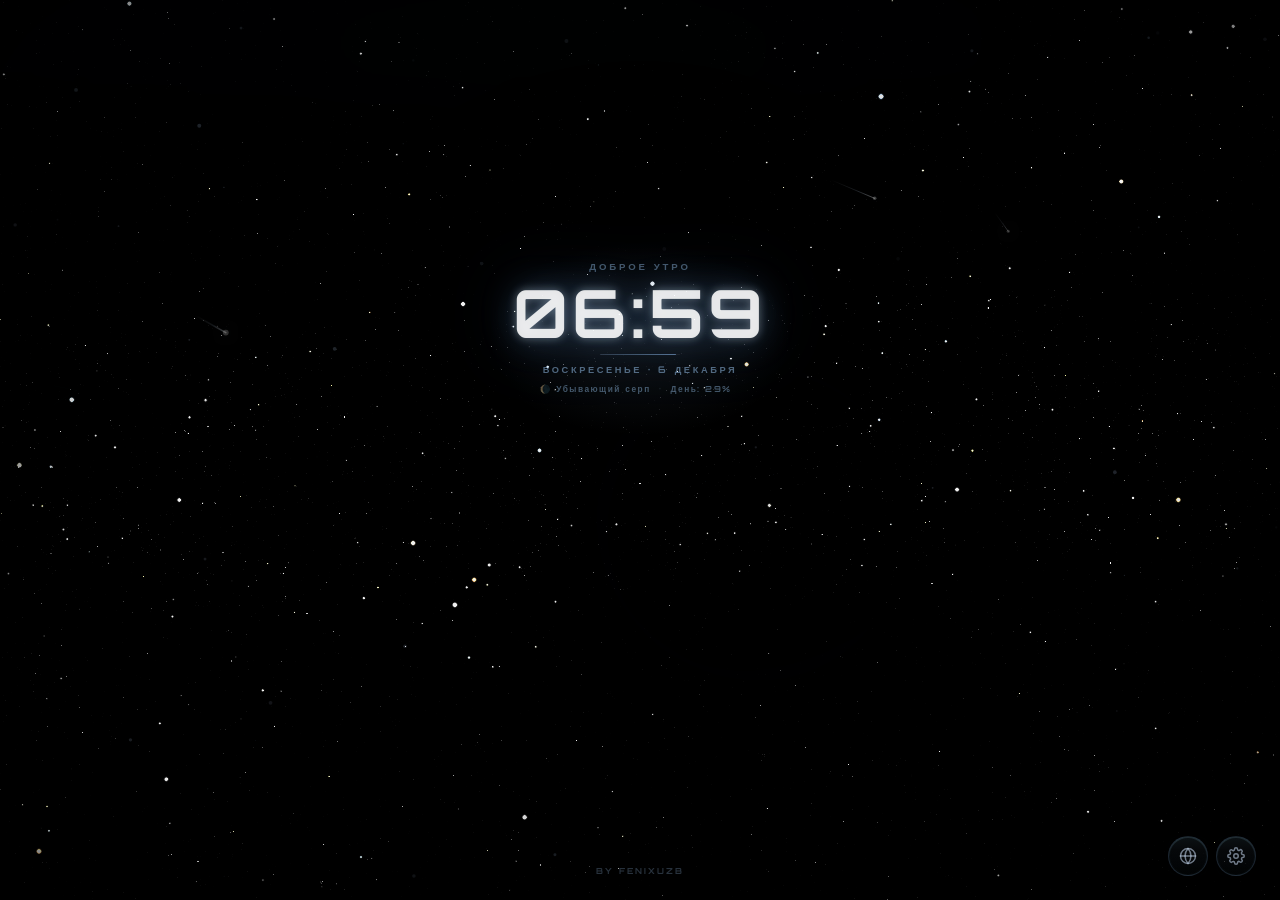
==== wallpaper-nextgen v2/index.html @ faf59cb5 "backup: current project state" ====
<!DOCTYPE html>
<html lang="ru" class="aihub-booting">
<head>
  <meta charset="UTF-8">
  <meta name="theme-color" content="#05070a">
  <meta name="color-scheme" content="dark">
  <meta name="viewport" content="width=device-width, initial-scale=1">
  <title>Starfield Wallpaper</title>

  <link rel="preconnect" href="https://fonts.googleapis.com">
  <link rel="preconnect" href="https://fonts.gstatic.com" crossorigin>
  <link href="https://fonts.googleapis.com/css2?family=Orbitron:wght@700;900&display=swap" rel="stylesheet">

  <script src="preload.js"></script>
  <link rel="stylesheet" href="style.css">
  <style>
    /* Wallpaper layout: no tiles/search below clock — shift it up to match extension position */
    .container {
      justify-content: flex-start;
      padding-top: clamp(110px, 32vh, 260px);
      transform: none;
    }

    .clock-wrap {
      translate: 0 var(--clock-offset-y);
      scale: var(--ui-scale);
      transform-origin: center center;
    }
  </style>
</head>
<body>
  <svg class="svg-filters" width="0" height="0" aria-hidden="true" focusable="false">
    <defs>
      <filter id="aihub-star-bloom" x="-8%" y="-8%" width="116%" height="116%" color-interpolation-filters="sRGB">
        <feColorMatrix in="SourceGraphic" type="matrix" values="
          1 0 0 0 0
          0 1 0 0 0
          0 0 1 0 0
          0.30 0.59 0.11 0 -0.58" result="brightMask"/>
        <feGaussianBlur id="aihub-star-bloom-blur" in="brightMask" stdDeviation="1.95" result="softBloom"/>
        <feColorMatrix id="aihub-star-bloom-lift" in="softBloom" type="matrix" values="
          1.16 0 0 0 0
          0 1.10 0 0 0
          0 0 1.30 0 0
          0 0 0 0.52 0" result="bloom"/>
        <feMerge>
          <feMergeNode in="SourceGraphic"/>
          <feMergeNode in="bloom"/>
        </feMerge>
      </filter>
    </defs>
  </svg>
  <canvas id="bg-canvas"></canvas>
  <canvas id="real-sky-canvas"></canvas>
  <canvas id="webgpu-stars-canvas"></canvas>
  <canvas id="bloom-canvas"></canvas>
  <div id="bg-dim"></div>
  <div id="aurora"></div>
  <div id="spotlight"></div>

  <main class="container">
    <div class="clock-wrap">
      <div class="greeting" id="greeting"></div>
      <div class="clock-time" id="clock-time">00:00</div>
      <div class="clock-sec-bar"><div class="clock-sec-fill" id="clock-sec-fill"></div></div>
      <div class="clock-date" id="clock-date"></div>
      <div class="clock-info" id="clock-info">
        <span id="moon-phase"></span>
        <span class="info-sep">·</span>
        <span id="day-progress"></span>
        <span class="info-sep" id="weather-sep">·</span>
        <span id="weather"></span>
      </div>
      <div class="workday-bar hidden" id="workday-bar">
        <div class="workday-fill" id="workday-fill"></div>
        <span class="workday-label" id="workday-label"></span>
      </div>
    </div>
  </main>

  <div class="byline">by FenixUzb</div>

  <div id="settings-panel" class="settings-panel hidden">
    <div class="settings-title">Настройки</div>
    <div class="hdr-debug" id="hdr-debug" aria-live="polite"></div>
    <label class="settings-toggle"><input type="checkbox" id="set-vignette" checked><span>Виньетка</span></label>
    <label class="settings-toggle"><input type="checkbox" id="set-shooting" checked><span>Звездопад</span></label>
    <div class="settings-range">
      <label class="settings-range-label" for="set-shooting-speed">
        <span>Скорость метеоров</span>
        <span id="set-shooting-speed-value">100%</span>
      </label>
      <input type="range" id="set-shooting-speed" class="settings-range-input" min="0" max="3" step="0.1" value="1">
    </div>
    <label class="settings-toggle"><input type="checkbox" id="set-nebula" checked><span>Туманность</span></label>
    <label class="settings-toggle">
      <input type="checkbox" id="set-warp">
      <span>Полёт сквозь звёзды</span>
    </label>
    <div class="settings-range">
      <label class="settings-range-label" for="set-flight-speed">
        <span>Скорость полёта</span>
        <span id="set-flight-speed-value">9x</span>
      </label>
      <input type="range" id="set-flight-speed" class="settings-range-input" min="1" max="15" step="0.5" value="9">
    </div>
    <div class="settings-range">
      <label class="settings-range-label" for="set-flight-star-count">
        <span>Количество звёзд</span>
        <span id="set-flight-star-count-value">520</span>
      </label>
      <input type="range" id="set-flight-star-count" class="settings-range-input" min="100" max="2000" step="20" value="520">
    </div>
    <details class="settings-advanced">
      <summary>Детали неба</summary>
      <label class="settings-toggle"><input type="checkbox" id="set-aurora" checked><span>Сияние</span></label>
      <label class="settings-toggle"><input type="checkbox" id="set-constellations" checked><span>Созвездия</span></label>
      <label class="settings-toggle"><input type="checkbox" id="set-dust" checked><span>Пылинки</span></label>
    </details>
    <details class="settings-advanced">
      <summary>Визуальные эффекты</summary>
      <label class="settings-toggle"><input type="checkbox" id="set-cosmic-depth" checked><span>3D глубина</span></label>
      <label class="settings-toggle"><input type="checkbox" id="set-hdr" checked><span>HDR / P3</span></label>
      <label class="settings-toggle"><input type="checkbox" id="set-bloom" checked><span>Bloom</span></label>
      <label class="settings-toggle"><input type="checkbox" id="set-planet" checked><span>Планета</span></label>
      <label class="settings-toggle"><input type="checkbox" id="set-cursor-lens" checked><span>Линза курсора</span></label>
      <label class="settings-toggle"><input type="checkbox" id="set-blackhole"><span>Чёрная дыра</span></label>
      <label class="settings-toggle"><input type="checkbox" id="set-realsky"><span>Реальное небо</span></label>
      <label class="settings-toggle"><input type="checkbox" id="set-audio-reactive"><span>Аудиореактив</span></label>
      <div class="settings-audio">
        <label class="settings-city-label" for="set-audio-source">Источник</label>
        <select id="set-audio-source" class="settings-select">
          <option value="mic">Микрофон</option>
          <option value="system">Системный звук</option>
        </select>
        <div id="audio-reactive-status" class="settings-status" aria-live="polite"></div>
      </div>
      <label class="settings-toggle"><input type="checkbox" id="set-acrylic" checked><span>Акрил</span></label>
      <label class="settings-toggle"><input type="checkbox" id="set-refraction" checked><span>Преломление</span></label>
    </details>
    <div class="settings-divider"></div>
    <div class="settings-range">
      <label class="settings-range-label" for="set-star-glow">
        <span>Свечение</span>
        <span id="set-star-glow-value">170%</span>
      </label>
      <input type="range" id="set-star-glow" class="settings-range-input" min="0.8" max="4" step="0.05" value="1.7">
    </div>
    <div class="settings-divider"></div>
    <div class="settings-range">
      <label class="settings-range-label" for="set-scale">
        <span>Масштаб</span>
        <span id="set-scale-value">100%</span>
      </label>
      <input type="range" id="set-scale" class="settings-range-input" min="0.5" max="1.15" step="0.05" value="1">
    </div>
    <div class="settings-range">
      <label class="settings-range-label" for="set-clock-offset-y">
        <span>Центр часов по Y</span>
        <span id="set-clock-offset-y-value">0px</span>
      </label>
      <input type="range" id="set-clock-offset-y" class="settings-range-input" min="-260" max="260" step="5" value="0">
    </div>
    <div class="settings-range">
      <label class="settings-range-label" for="set-clock-bloom">
        <span>Bloom часов</span>
        <span id="set-clock-bloom-value">100%</span>
      </label>
      <input type="range" id="set-clock-bloom" class="settings-range-input" min="0" max="2" step="0.05" value="1">
    </div>
    <div class="settings-divider"></div>
    <div class="settings-city">
      <label class="settings-city-label">Город (погода)</label>
      <input type="text" id="set-city" class="settings-city-input" placeholder="Например: Tashkent" autocomplete="off" spellcheck="false">
    </div>
  </div>

  <div class="bottom-buttons">
    <button id="toggle-mode" class="icon-button" title="Полёт / Небо">
      <svg id="mode-icon-static" width="18" height="18" viewBox="0 0 24 24" fill="none" stroke="currentColor" stroke-width="2" stroke-linecap="round" stroke-linejoin="round"><circle cx="12" cy="12" r="10"/><path d="M12 2a15.3 15.3 0 0 1 4 10 15.3 15.3 0 0 1-4 10 15.3 15.3 0 0 1-4-10 15.3 15.3 0 0 1 4-10z"/><path d="M2 12h20"/></svg>
      <svg id="mode-icon-warp" width="18" height="18" viewBox="0 0 24 24" fill="none" stroke="currentColor" stroke-width="2" stroke-linecap="round" stroke-linejoin="round" style="display:none"><polygon points="13 2 3 14 12 14 11 22 21 10 12 10 13 2"/></svg>
    </button>
    <button id="toggle-settings" class="icon-button" title="Настройки">
      <svg width="18" height="18" viewBox="0 0 24 24" fill="none" stroke="currentColor" stroke-width="2" stroke-linecap="round" stroke-linejoin="round"><circle cx="12" cy="12" r="3"/><path d="M19.4 15a1.65 1.65 0 00.33 1.82l.06.06a2 2 0 01-2.83 2.83l-.06-.06a1.65 1.65 0 00-1.82-.33 1.65 1.65 0 00-1 1.51V21a2 2 0 01-4 0v-.09A1.65 1.65 0 009 19.4a1.65 1.65 0 00-1.82.33l-.06.06a2 2 0 01-2.83-2.83l.06-.06A1.65 1.65 0 004.68 15a1.65 1.65 0 00-1.51-1H3a2 2 0 010-4h.09A1.65 1.65 0 004.6 9a1.65 1.65 0 00-.33-1.82l-.06-.06a2 2 0 012.83-2.83l.06.06A1.65 1.65 0 009 4.68a1.65 1.65 0 001-1.51V3a2 2 0 014 0v.09a1.65 1.65 0 001 1.51 1.65 1.65 0 001.82-.33l.06-.06a2 2 0 012.83 2.83l-.06.06A1.65 1.65 0 0019.4 9a1.65 1.65 0 001.51 1H21a2 2 0 010 4h-.09a1.65 1.65 0 00-1.51 1z"/></svg>
    </button>
  </div>

  <script src="vendor/three.min.js"></script>
  <script src="shared/aihub-canvas.js"></script>
  <script src="shared/aihub-astro.js"></script>
  <script src="shared/aihub-realsky.js"></script>
  <script src="shared/aihub-real-constellations.js"></script>
  <script src="shared/aihub-audio-reactive.js"></script>
  <script src="shared/aihub-webgpu-starfield.js"></script>
  <script src="shared/aihub-starfield-worker-source.js"></script>
  <script src="shared/aihub-worker-starfield.js"></script>
  <script src="cosmic-depth.js"></script>
  <script src="script.js"></script>
</body>
</html>
---- wallpaper-nextgen v2/style.css ----
:root {
  --bg-color: #000000;
  --text-main: #f0f6fc;
  --text-dim: #8b949e;
  --gpt-color: #10a37f;
  --gemini-color: #4ea1fd;
  --claude-color: #d97757;
  --perplexity-color: #20c7b8;
  --grok-color: #f4f4f5;
  --qwen-color: #7c8cff;
  --deepseek-color: #4f8cff;
  --copilot-color: #38bdf8;
  --mistral-color: #ffb84d;
  --yt-color: #ff3333;
  --transition: all 0.25s cubic-bezier(0.2, 0, 0, 1);
  --ui-scale: 1;
  --clock-offset-y: 0px;
  --clock-bloom: 1;
  --clock-bloom-filter-radius-1: 5px;
  --clock-bloom-filter-radius-2: 16px;
  --clock-bloom-filter-radius-3: 34px;
  --clock-bloom-filter-alpha-1: 0.44;
  --clock-bloom-filter-alpha-2: 0.28;
  --clock-bloom-filter-alpha-3: 0.14;
  --clock-bloom-text-radius-1: 5px;
  --clock-bloom-text-radius-2: 14px;
  --clock-bloom-text-radius-3: 34px;
  --clock-bloom-text-alpha-1: 0.36;
  --clock-bloom-text-alpha-2: 0.28;
  --clock-bloom-text-alpha-3: 0.12;
  --clock-bloom-text-peak-radius-1: 7px;
  --clock-bloom-text-peak-radius-2: 20px;
  --clock-bloom-text-peak-radius-3: 46px;
  --clock-bloom-text-peak-alpha-1: 0.52;
  --clock-bloom-text-peak-alpha-2: 0.38;
  --clock-bloom-text-peak-alpha-3: 0.18;
  --panel-radius: 8px;
  --acrylic-base: rgba(4, 11, 16, 0.38);
  --acrylic-base-soft: rgba(6, 16, 22, 0.46);
  --acrylic-base-strong: rgba(4, 11, 16, 0.62);
  --acrylic-border: rgba(103, 159, 181, 0.36);
  --acrylic-border-soft: rgba(97, 150, 171, 0.3);
  --acrylic-shadow: 0 18px 54px rgba(0, 0, 0, 0.52), 0 3px 16px rgba(0, 0, 0, 0.36);
  --acrylic-inset: inset 0 1px 0 rgba(190, 238, 252, 0.09), inset 0 -1px 0 rgba(0, 0, 0, 0.48), inset 0 0 0 1px rgba(130, 190, 210, 0.04);
  --acrylic-sheen: linear-gradient(180deg, rgba(173, 226, 244, 0.062), rgba(255, 255, 255, 0.018) 34%, rgba(0, 0, 0, 0.14));
  --canvas-bloom-filter-url: url(#aihub-star-bloom);
  --canvas-bloom-radius: 0;
  --canvas-bloom-opacity: 0;
  --canvas-bloom-overlay-opacity: 0;
}

html, body {
  margin: 0; padding: 0; height: 100%;
  background: var(--bg-color);
  font-family: -apple-system, BlinkMacSystemFont, "Segoe UI", Roboto, Helvetica, Arial, sans-serif;
  overflow: hidden;
  color: var(--text-main);
  -webkit-font-smoothing: antialiased;
}

.aihub-booting .container,
.aihub-booting .byline,
.aihub-booting .bottom-buttons,
.aihub-booting .focus-toast {
  opacity: 0 !important;
  visibility: hidden !important;
  pointer-events: none !important;
  animation: none !important;
  transition: none !important;
}

.aihub-booting .settings-panel {
  display: none !important;
}

/* Vignette with breathing */
body::after {
  content: "";
  position: fixed;
  top: 0; left: 0;
  width: 100%; height: 100%;
  box-shadow: inset 0 0 150px rgba(0,0,0,0.9);
  pointer-events: none;
  z-index: 2;
  animation: vignetteBreathe 8s ease-in-out infinite;
  transition: opacity 0.4s ease;
}

.no-vignette::after { opacity: 0; }

@keyframes vignetteBreathe {
  0%, 100% { box-shadow: inset 0 0 150px rgba(0,0,0,0.9); }
  50%      { box-shadow: inset 0 0 190px rgba(0,0,0,0.95); }
}

/* Background */
.svg-filters {
  position: absolute;
  width: 0;
  height: 0;
  overflow: hidden;
  pointer-events: none;
}

#bg-canvas {
  position: fixed;
  top: 0; left: 0;
  width: 100%; height: 100%;
  z-index: 0;
  background: #000000;
  filter: brightness(var(--canvas-star-brightness, 1)) saturate(var(--star-layer-saturation, 1));
  transition: background 0.8s ease, filter 0.25s ease;
}

#bloom-canvas {
  position: fixed;
  top: 0; left: 0;
  width: 100%; height: 100%;
  z-index: 0;
  pointer-events: none;
  background: transparent;
  mix-blend-mode: screen;
  opacity: 0;
  filter: none;
  transform: translateZ(0);
  transition: opacity 0.25s ease, filter 0.25s ease;
}

#real-sky-canvas {
  position: fixed;
  top: 0; left: 0;
  width: 100%; height: 100%;
  z-index: 0;
  pointer-events: none;
  background: transparent;
  mix-blend-mode: screen;
  opacity: 0;
  transition: opacity 0.35s ease;
}

.real-sky-on #real-sky-canvas {
  opacity: 1;
}

@media (prefers-reduced-motion: reduce) {
  .real-sky-on #real-sky-canvas {
    opacity: 0.8;
  }
}

#webgpu-stars-canvas {
  position: fixed;
  top: 0; left: 0;
  width: 100%; height: 100%;
  z-index: 0;
  pointer-events: none;
  background: transparent;
  mix-blend-mode: screen;
  opacity: 0;
  transition: opacity 0.35s ease;
}

.webgpu-stars-on #webgpu-stars-canvas {
  opacity: 1;
}

.warp-sky-layer {
  position: fixed;
  inset: 0;
  width: 100vw;
  height: 100vh;
  z-index: 1;
  pointer-events: none;
  background: transparent;
  mix-blend-mode: screen;
  opacity: 0;
  filter: brightness(0.88) saturate(1.08);
  transition: opacity 0.45s ease, filter 0.25s ease;
}

.warp-mode .warp-sky-layer {
  opacity: 0.56;
}

.bloom-on #bloom-canvas {
  opacity: 0;
}

@media (prefers-reduced-motion: reduce) {
  .bloom-on #bloom-canvas {
    opacity: 0;
  }
  .warp-mode .warp-sky-layer {
    opacity: 0.5;
  }
}

.hdr-debug {
  font-family: ui-monospace, SFMono-Regular, "Cascadia Mono", Menlo, monospace;
  font-size: 0.42rem;
  line-height: 1.55;
  letter-spacing: 0.06em;
  color: rgba(166, 211, 255, 0.55);
  background: rgba(8, 18, 28, 0.55);
  border: 1px solid rgba(147, 197, 253, 0.16);
  border-radius: 5px;
  padding: 6px 8px;
  margin-bottom: 4px;
  white-space: pre-line;
  word-break: break-word;
}
.hdr-debug .hdr-ok { color: rgba(120, 230, 170, 0.95); }
.hdr-debug .hdr-no { color: rgba(255, 150, 130, 0.85); }
.hdr-debug .hdr-key { color: rgba(166, 211, 255, 0.42); }

@keyframes nebulaDrift {
  0%   { background-position: 0% 0%, 100% 100%, center; }
  50%  { background-position: 10% 20%, 90% 70%, center; }
  100% { background-position: 0% 0%, 100% 100%, center; }
}

.no-nebula #bg-canvas {
  background: #000000;
  animation: none;
}

/* Darkness overlay */
#bg-dim {
  position: fixed;
  inset: 0;
  background: #000;
  opacity: var(--bg-dim, 0);
  pointer-events: none;
  z-index: 1;
  transition: opacity 0.4s ease;
}

.glass-refraction-layer {
  position: fixed;
  inset: 0;
  width: 100vw;
  height: 100vh;
  pointer-events: none;
  z-index: 2;
  mix-blend-mode: normal;
  opacity: 0.78;
  transition: opacity 0.35s ease;
}

.glass-refraction-layer.hidden { opacity: 0; }

.cosmic-depth-layer {
  position: fixed;
  inset: 0;
  width: 100vw;
  height: 100vh;
  pointer-events: none;
  z-index: 1;
  opacity: 0.72;
  filter: brightness(var(--star-layer-brightness, 1)) saturate(var(--star-layer-saturation, 1));
  transition: opacity 0.5s ease;
}

.cosmic-depth-layer.hidden { opacity: 0; }
.cosmic-depth-layer.warp { opacity: 0.26; }
.no-nebula .cosmic-depth-layer { opacity: 0.35; }

.three-starfield-layer {
  position: fixed;
  inset: 0;
  width: 100vw;
  height: 100vh;
  pointer-events: none;
  z-index: 1;
  opacity: 0.96;
  filter: brightness(var(--star-layer-brightness, 1)) saturate(var(--star-layer-saturation, 1));
  mix-blend-mode: screen;
  transition: opacity 0.5s ease;
}

.three-starfield-layer.hidden,
.three-starfield-layer.warp { opacity: 0; }

.no-acrylic .search-form,
.no-acrylic .search-history-panel,
.no-acrylic .button,
.no-acrylic .search-engine-tooltip,
.no-acrylic .settings-panel,
.no-acrylic .focus-mode-tabs,
.no-acrylic .focus-action,
.no-acrylic .focus-task-input,
.no-acrylic .focus-timer-card,
.no-acrylic .icon-button,
.no-acrylic .tooltip {
  backdrop-filter: none !important;
  -webkit-backdrop-filter: none !important;
  background-color: rgba(3, 8, 12, 0.58) !important;
}

.no-acrylic .search-form::after,
.no-acrylic .button::before {
  backdrop-filter: none !important;
  -webkit-backdrop-filter: none !important;
  opacity: 0.2;
}

/* Warp mode: pure black cosmos for max contrast */
.warp-mode #bg-canvas {
  background: #000000;
  animation: none;
}
.warp-mode #aurora { opacity: 0; pointer-events: none; }
.warp-mode #spotlight { display: none; }

.warp-transition-layer {
  position: fixed;
  inset: 0;
  width: 100vw;
  height: 100vh;
  pointer-events: none;
  z-index: 1;
  opacity: 1;
  transition: opacity 0.95s cubic-bezier(0.2, 0, 0, 1);
}

.warp-entering .container,
.warp-exiting .container {
  filter: saturate(1.08) brightness(1.04);
}

/* Aurora Borealis */
#aurora {
  position: fixed;
  top: -40%; left: -20%;
  width: 140%; height: 55%;
  background:
    radial-gradient(ellipse at 20% 80%, rgba(78, 161, 253, 0.022) 0%, transparent 50%),
    radial-gradient(ellipse at 50% 90%, rgba(16, 163, 127, 0.018) 0%, transparent 45%),
    radial-gradient(ellipse at 80% 80%, rgba(147, 120, 253, 0.016) 0%, transparent 50%);
  pointer-events: none;
  z-index: 1;
  filter: blur(40px);
  animation: auroraDrift 20s ease-in-out infinite alternate;
  opacity: 0.48;
  transition: opacity 0.5s;
}

@keyframes auroraDrift {
  0%   { transform: translateX(-3%) skewX(-2deg); }
  33%  { transform: translateX(2%) skewX(1deg); }
  66%  { transform: translateX(-1%) skewX(-1deg); }
  100% { transform: translateX(3%) skewX(2deg); }
}

.no-nebula #aurora, #aurora.hidden { opacity: 0; pointer-events: none; }

/* Container */
.container {
  position: relative;
  display: flex;
  flex-direction: column;
  align-items: center;
  justify-content: center;
  min-height: 100vh;
  max-height: 100vh;
  box-sizing: border-box;
  padding: clamp(24px, 4vh, 44px) 24px;
  overflow-y: auto;
  scrollbar-width: none;
  z-index: 3;
  transform: scale(var(--ui-scale));
  transform-origin: center;
  animation: fadeIn 1s ease-out forwards;
}

.container::-webkit-scrollbar { display: none; }

.layout-scroll .container {
  justify-content: flex-start;
  padding-top: clamp(18px, 3vh, 32px);
  padding-bottom: 96px;
}

.layout-scroll .clock-wrap { margin-bottom: 1rem; }
.layout-scroll .subtitle { margin-bottom: 1.45rem; }
.layout-scroll .search-wrap { margin-bottom: 1.45rem; }

@keyframes fadeIn {
  from { opacity: 0; }
  to { opacity: 1; }
}

@keyframes fadeSlideIn {
  from { opacity: 0; transform: translateY(14px); }
  to   { opacity: 1; transform: translateY(0); }
}

/* Cursor Spotlight */
#spotlight {
  display: none;
  pointer-events: none;
}

/* Clock */
.clock-wrap {
  display: flex;
  flex-direction: column;
  align-items: center;
  margin-bottom: 1.55rem;
  animation: fadeSlideIn 0.6s ease backwards;
  position: relative;
}

/* Subtle breathing glow halo behind clock */
.clock-wrap::before {
  content: "";
  position: absolute;
  top: 50%; left: 50%;
  transform: translate(-50%, -45%);
  width: 320px; height: 200px;
  background: radial-gradient(ellipse, rgba(147, 197, 253, 0.1) 0%, transparent 70%);
  border-radius: 50%;
  pointer-events: none;
  animation: clockHalo 6s ease-in-out infinite;
  z-index: -1;
}

@keyframes clockHalo {
  0%, 100% { opacity: 0.08; transform: translate(-50%, -45%) scale(1); }
  50%      { opacity: 0.1; transform: translate(-50%, -45%) scale(1.06); }
}

.greeting {
  font-family: 'Orbitron', sans-serif;
  font-size: 0.6rem;
  font-weight: 700;
  letter-spacing: 0.3em;
  text-transform: uppercase;
  color: rgba(166, 211, 255, 0.4);
  margin-bottom: 0.5rem;
  min-height: 1em;
}

.clock-sec-bar {
  width: 80px; height: 1.5px;
  background: rgba(255, 255, 255, 0.06);
  border-radius: 1px;
  margin-top: 0.45rem;
  overflow: hidden;
}

.clock-sec-fill {
  height: 100%; width: 0%;
  background: linear-gradient(to right, rgba(147, 197, 253, 0.15), rgba(147, 197, 253, 0.5));
  border-radius: 1px;
  transition: width 1s linear;
}

.clock-time {
  font-family: 'Orbitron', sans-serif;
  font-size: clamp(3.35rem, 6vw, 4.15rem);
  font-weight: 700;
  letter-spacing: 0.06em;
  color: rgba(255, 255, 255, 0.88);
  line-height: 1;
  filter:
    drop-shadow(0 0 var(--clock-bloom-filter-radius-1) rgba(212, 234, 255, var(--clock-bloom-filter-alpha-1)))
    drop-shadow(0 0 var(--clock-bloom-filter-radius-2) rgba(128, 190, 255, var(--clock-bloom-filter-alpha-2)))
    drop-shadow(0 0 var(--clock-bloom-filter-radius-3) rgba(64, 140, 255, var(--clock-bloom-filter-alpha-3)));
  animation: clockPulse 2s ease-in-out infinite;
}

.colon {
  display: inline-block;
  width: 1.2rem;
  text-align: center;
  opacity: 1;
  transition: opacity 0.5s ease;
}
.colon-dim { opacity: 0.2; }

@keyframes clockPulse {
  0%, 100% {
    text-shadow:
      0 0 var(--clock-bloom-text-radius-1) rgba(235, 248, 255, var(--clock-bloom-text-alpha-1)),
      0 0 var(--clock-bloom-text-radius-2) rgba(147, 197, 253, var(--clock-bloom-text-alpha-2)),
      0 0 var(--clock-bloom-text-radius-3) rgba(0, 102, 255, var(--clock-bloom-text-alpha-3));
  }
  50% {
    text-shadow:
      0 0 var(--clock-bloom-text-peak-radius-1) rgba(255, 255, 255, var(--clock-bloom-text-peak-alpha-1)),
      0 0 var(--clock-bloom-text-peak-radius-2) rgba(147, 197, 253, var(--clock-bloom-text-peak-alpha-2)),
      0 0 var(--clock-bloom-text-peak-radius-3) rgba(0, 102, 255, var(--clock-bloom-text-peak-alpha-3));
  }
}

.clock-date {
  font-family: 'Orbitron', sans-serif;
  font-size: 0.58rem;
  font-weight: 700;
  letter-spacing: 0.28em;
  text-transform: uppercase;
  color: rgba(166, 211, 255, 0.48);
  margin-top: 0.55rem;
}

/* Clock info row (moon, weather, day progress) */
.clock-info {
  display: flex;
  align-items: center;
  gap: 8px;
  margin-top: 0.6rem;
  font-family: 'Orbitron', sans-serif;
  font-size: 0.52rem;
  font-weight: 700;
  letter-spacing: 0.18em;
  color: rgba(166, 211, 255, 0.4);
}
.info-sep { opacity: 0.3; }

/* Workday progress bar (9:00–18:00) */
.workday-bar {
  position: relative;
  width: 140px; height: 3px;
  background: rgba(255, 255, 255, 0.04);
  border-radius: 2px;
  margin-top: 0.55rem;
  overflow: hidden;
}
.workday-fill {
  height: 100%; width: 0%;
  background: linear-gradient(to right, rgba(16, 163, 127, 0.4), rgba(78, 161, 253, 0.5));
  border-radius: 2px;
  transition: width 1s ease;
}
.workday-label {
  position: absolute;
  top: -1px; left: 0; right: 0;
  text-align: center;
  font-family: 'Orbitron', sans-serif;
  font-size: 0.38rem; font-weight: 700;
  letter-spacing: 0.15em;
  color: rgba(147, 197, 253, 0.2);
  transform: translateY(-100%);
  margin-top: -2px;
}
.workday-bar.hidden { display: none; }

/* Title Area */
.title-area {
  position: relative;
  display: flex;
  flex-direction: column;
  align-items: center;
  animation: fadeSlideIn 0.6s 0.15s ease backwards;
}

/* God-rays behind title */
.title-rays {
  position: absolute;
  top: 50%; left: 50%;
  transform: translate(-50%, -50%);
  width: 350px; height: 350px;
  background: conic-gradient(
    from 0deg,
    transparent, rgba(147,197,253,0.02), transparent,
    rgba(147,197,253,0.015), transparent,
    rgba(147,197,253,0.02), transparent,
    rgba(147,197,253,0.015), transparent
  );
  border-radius: 50%;
  animation: raysRotate 40s linear infinite;
  pointer-events: none;
  opacity: 0.8;
}

@keyframes raysRotate {
  to { transform: translate(-50%, -50%) rotate(360deg); }
}

.title {
  font-family: 'Orbitron', sans-serif;
  font-weight: 900;
  letter-spacing: 0.12em;
  line-height: 1.1;
  text-transform: uppercase;
  margin-bottom: 0.65rem;
  color: transparent;
  background: linear-gradient(to right, #ffffff, #93c5fd, #ffffff);
  -webkit-background-clip: text;
  background-clip: text;
  font-size: clamp(2.35rem, 5.2vw, 3.15rem);
  animation: text-glow 2s ease-in-out infinite;
  position: relative;
  transition: filter 0.15s ease;
}

/* Glitch on hover */
.title:hover {
  filter: drop-shadow(-2px 0 rgba(255,0,100,0.35)) drop-shadow(2px 0 rgba(0,255,200,0.35));
  animation: text-glow 2s ease-in-out infinite, glitchShake 0.15s steps(2) 3;
}

@keyframes glitchShake {
  0%   { transform: translate(0); }
  25%  { transform: translate(-3px, 1px) skewX(-1deg); }
  50%  { transform: translate(2px, -1px) skewX(1deg); }
  75%  { transform: translate(-1px, 0); }
  100% { transform: translate(0); }
}

.subtitle {
  font-family: 'Orbitron', sans-serif;
  font-size: 0.6rem;
  font-weight: 700;
  letter-spacing: 0.35em;
  text-transform: uppercase;
  color: rgba(166, 211, 255, 0.42);
  margin-bottom: 2.35rem;
  animation: fadeSlideIn 0.5s 0.28s ease backwards;
  min-height: 1.2em;
}

.subtitle.typing-cursor::after {
  content: "|";
  animation: cursorBlink 0.6s step-end infinite;
  color: rgba(147, 197, 253, 0.6);
  margin-left: 1px;
}

@keyframes cursorBlink {
  0%, 100% { opacity: 1; }
  50%      { opacity: 0; }
}

@keyframes text-glow {
  0%   { text-shadow: 0 0 4px rgba(0, 102, 255, 0.1); }
  50%  {
    text-shadow:
      0 0  8px rgba(147, 197, 253, 0.82),
      0 0 18px rgba(0,  102, 255, 0.58),
      0 0 34px rgba(0,  102, 255, 0.3),
      0 0 60px rgba(0,  102, 255, 0.12);
  }
  100% { text-shadow: 0 0 4px rgba(0, 102, 255, 0.1); }
}

@media (max-width: 1024px) {
  .title { font-size: 2.2rem; }
}

/* Search Bar */
.search-wrap {
  width: min(var(--search-width, 460px), calc(100vw - 48px));
  margin-bottom: 2.25rem;
  animation: fadeSlideIn 0.5s 0.22s ease backwards;
  text-align: center;
  position: relative;
}

.search-form {
  --_sc: var(--search-color, #4285F4);
  display: flex;
  align-items: center;
  gap: 2px;
  padding: 6px;
  border-radius: var(--panel-radius);
  background-color: var(--acrylic-base);
  background-image:
    radial-gradient(120% 180% at 10% 120%, color-mix(in srgb, var(--_sc) 10%, transparent) 0%, transparent 48%),
    radial-gradient(90% 120% at 100% 0%, rgba(145, 207, 229, 0.045) 0%, transparent 50%),
    var(--acrylic-sheen);
  border: 1px solid var(--acrylic-border-soft);
  border-top: 2px solid color-mix(in srgb, var(--_sc) 44%, transparent);
  backdrop-filter: blur(28px) saturate(155%) contrast(118%) brightness(0.56);
  -webkit-backdrop-filter: blur(28px) saturate(155%) contrast(118%) brightness(0.56);
  box-shadow:
    var(--acrylic-shadow),
    var(--acrylic-inset);
  position: relative;
  isolation: isolate;
  animation: searchFloat 7s ease-in-out infinite;
  transition: box-shadow 0.3s ease,
              background 0.3s ease,
              border-color 0.3s ease,
              border-top-color 0.3s ease,
              translate 0.28s cubic-bezier(0.2, 0.8, 0.2, 1);
}

.search-form > * {
  position: relative;
  z-index: 1;
}

@keyframes searchFloat {
  0%, 100% { transform: translateY(0); }
  50%      { transform: translateY(-1.5px); }
}

/* Soft engine-tinted aura behind the pill — breathes idly, full bloom on focus */
.search-form::before {
  content: "";
  position: absolute;
  inset: -16px;
  border-radius: inherit;
  background: radial-gradient(ellipse at center,
    color-mix(in srgb, var(--_sc) 28%, transparent) 0%,
    transparent 65%);
  filter: blur(22px);
  opacity: 0;
  z-index: -1;
  pointer-events: none;
  animation: auraBreathe 5s ease-in-out infinite;
  transition: opacity 0.45s ease;
}

.search-form::after {
  content: "";
  position: absolute;
  inset: 0;
  z-index: 0;
  border-radius: inherit;
  pointer-events: none;
  backdrop-filter: blur(18px) saturate(170%) contrast(120%) brightness(0.74);
  -webkit-backdrop-filter: blur(18px) saturate(170%) contrast(120%) brightness(0.74);
  background:
    linear-gradient(90deg, rgba(190, 236, 250, 0.055), transparent 12%, transparent 88%, rgba(190, 236, 250, 0.035)),
    linear-gradient(180deg, rgba(190, 236, 250, 0.04), transparent 32%, rgba(0, 0, 0, 0.18));
  opacity: 0.62;
}

@keyframes auraBreathe {
  0%, 100% { opacity: 0;    transform: scale(0.96); }
  50%      { opacity: 0.22; transform: scale(1.03); }
}

.search-form:hover {
  translate: 0 -2px;
  border-color: rgba(190, 236, 250, 0.16);
  border-top-color: color-mix(in srgb, var(--_sc) 56%, transparent);
  background-color: var(--acrylic-base-soft);
}
.search-form:hover::before { opacity: 0.4; animation-duration: 4s; }

.search-form:focus-within {
  translate: 0 -3px;
  background-color: var(--acrylic-base-soft);
  border-color: rgba(190, 236, 250, 0.2);
  border-top-color: color-mix(in srgb, var(--_sc) 62%, transparent);
  box-shadow:
    0 24px 66px rgba(0, 0, 0, 0.55),
    0 5px 18px rgba(0, 0, 0, 0.36),
    0 0 50px color-mix(in srgb, var(--_sc) 14%, transparent),
    var(--acrylic-inset);
  animation-play-state: paused;
}
.search-form:focus-within::before { opacity: 0.55; animation-duration: 3.5s; }

.search-engine-btn {
  width: 40px; height: 40px;
  flex-shrink: 0;
  display: flex; align-items: center; justify-content: center;
  cursor: pointer;
  border-radius: 8px;
  background: rgba(255, 255, 255, 0.045);
  box-shadow: inset 0 1px 0 rgba(255, 255, 255, 0.08);
  transition: background 0.2s ease, transform 0.2s ease, box-shadow 0.25s ease;
  position: relative;
}
.search-engine-btn:hover {
  background: rgba(255, 255, 255, 0.095);
  transform: scale(1.05);
  box-shadow: 0 0 14px color-mix(in srgb, var(--_sc) 22%, transparent);
}
.search-engine-icon {
  width: 18px; height: 18px;
  display: block;
}
.search-engine-icon.swap-in {
  animation: iconSwap 0.42s cubic-bezier(0.2, 0.8, 0.2, 1);
}
@keyframes iconSwap {
  0%   { opacity: 0; transform: scale(0.55) rotate(-25deg); }
  60%  { opacity: 1; transform: scale(1.12) rotate(6deg); }
  100% { opacity: 1; transform: scale(1) rotate(0); }
}

.search-input {
  flex: 1;
  height: 42px;
  min-width: 0;
  background: transparent;
  border: none;
  outline: none;
  color: rgba(255, 255, 255, 0.95);
  font-family: -apple-system, BlinkMacSystemFont, "SF Pro Text", "Segoe UI", Roboto, sans-serif;
  font-size: 1rem;
  letter-spacing: 0.005em;
  caret-color: var(--_sc);
  padding: 0 10px;
}
.search-input::placeholder {
  color: rgba(255, 255, 255, 0.42);
  transition: color 0.25s ease, transform 0.25s ease;
}
.search-form:focus-within .search-input::placeholder {
  color: rgba(255, 255, 255, 0.5);
}

.search-clear {
  width: 30px; height: 30px;
  flex-shrink: 0;
  display: flex; align-items: center; justify-content: center;
  background: rgba(255, 255, 255, 0.06);
  border: none;
  color: rgba(255, 255, 255, 0.55);
  cursor: pointer;
  border-radius: 6px;
  transition: color 0.2s ease, background 0.2s ease, transform 0.2s ease;
  padding: 0;
}
.search-clear:hover {
  color: rgba(255, 255, 255, 0.95);
  background: rgba(255, 255, 255, 0.14);
  transform: scale(1.06);
}

/* Inline calculator chip */
.search-calc {
  flex-shrink: 0;
  display: inline-flex;
  align-items: center;
  gap: 6px;
  height: 30px;
  padding: 0 10px;
  margin: 0 4px 0 2px;
  background: color-mix(in srgb, var(--_sc) 12%, rgba(255, 255, 255, 0.04));
  border: 1px solid color-mix(in srgb, var(--_sc) 28%, transparent);
  border-radius: 6px;
  color: rgba(255, 255, 255, 0.92);
  font-family: -apple-system, BlinkMacSystemFont, "SF Mono", "Menlo", monospace;
  font-size: 0.9rem;
  font-weight: 600;
  letter-spacing: 0.01em;
  cursor: pointer;
  white-space: nowrap;
  animation: calcChipIn 0.28s cubic-bezier(0.2, 0.8, 0.2, 1);
  transition: background 0.2s ease,
              border-color 0.2s ease,
              color 0.2s ease,
              transform 0.18s cubic-bezier(0.2, 0.8, 0.2, 1),
              box-shadow 0.25s ease;
}
.search-calc:hover {
  background: color-mix(in srgb, var(--_sc) 22%, rgba(255, 255, 255, 0.08));
  border-color: color-mix(in srgb, var(--_sc) 45%, transparent);
  color: #fff;
  box-shadow: 0 0 14px color-mix(in srgb, var(--_sc) 32%, transparent);
}
.search-calc:active { transform: scale(0.96); }
.search-calc.copied {
  background: color-mix(in srgb, #4ade80 22%, rgba(255, 255, 255, 0.06));
  border-color: color-mix(in srgb, #4ade80 50%, transparent);
  color: #d8ffe9;
}
.search-calc.failed {
  background: color-mix(in srgb, #f87171 22%, rgba(255, 255, 255, 0.06));
  border-color: color-mix(in srgb, #f87171 50%, transparent);
  color: #ffe1e1;
}
.search-calc-icon { opacity: 0.55; }
.search-calc:hover .search-calc-icon { opacity: 0.95; }

@keyframes calcChipIn {
  from { opacity: 0; transform: translateY(-2px) scale(0.95); }
  to   { opacity: 1; transform: translateY(0) scale(1); }
}

.search-btn {
  width: 38px; height: 38px;
  flex-shrink: 0;
  display: flex; align-items: center; justify-content: center;
  background: rgba(255, 255, 255, 0.04);
  border: 1px solid color-mix(in srgb, var(--_sc) 22%, rgba(255, 255, 255, 0.06));
  border-radius: 8px;
  color: color-mix(in srgb, var(--_sc) 60%, rgba(255, 255, 255, 0.85));
  cursor: pointer;
  margin-left: 2px;
  box-shadow: 0 1px 0 rgba(255, 255, 255, 0.04) inset;
  transition: transform 0.2s cubic-bezier(0.2, 0.8, 0.2, 1),
              box-shadow 0.3s ease,
              background 0.25s ease,
              border-color 0.25s ease,
              color 0.25s ease;
}
.search-btn:hover {
  transform: scale(1.06);
  background: color-mix(in srgb, var(--_sc) 12%, rgba(255, 255, 255, 0.06));
  border-color: color-mix(in srgb, var(--_sc) 38%, transparent);
  color: #fff;
  box-shadow:
    0 4px 16px color-mix(in srgb, var(--_sc) 22%, transparent),
    0 1px 0 rgba(255, 255, 255, 0.08) inset;
}
.search-btn:active { transform: scale(0.94); }

/* Static readiness cue when input has text — no pulse */
.search-form.has-text .search-btn {
  border-color: color-mix(in srgb, var(--_sc) 38%, transparent);
  color: #fff;
}

/* Engine picker — frosted glass */
.search-engine-tooltip {
  position: absolute;
  top: calc(100% + 10px);
  left: 0;
  background-color: var(--acrylic-base-strong);
  background-image:
    radial-gradient(130% 160% at 0% 0%, color-mix(in srgb, var(--_sc) 7%, transparent) 0%, transparent 50%),
    var(--acrylic-sheen);
  border: 1px solid var(--acrylic-border);
  border-radius: 16px;
  padding: 5px;
  display: flex;
  gap: 4px;
  z-index: 50;
  backdrop-filter: blur(30px) saturate(150%) contrast(118%) brightness(0.56);
  -webkit-backdrop-filter: blur(30px) saturate(150%) contrast(118%) brightness(0.56);
  box-shadow:
    var(--acrylic-shadow),
    var(--acrylic-inset);
  opacity: 0;
  transform: translateY(-6px) scale(0.96);
  transform-origin: top left;
  pointer-events: none;
  transition: opacity 0.2s ease,
              transform 0.28s cubic-bezier(0.2, 0.8, 0.2, 1);
}
.search-engine-tooltip.visible {
  opacity: 1;
  transform: translateY(0) scale(1);
  pointer-events: auto;
}
.search-engine-opt {
  display: flex; align-items: center; gap: 8px;
  padding: 8px 14px 8px 10px;
  border-radius: 11px;
  cursor: pointer;
  font-family: 'Orbitron', sans-serif;
  font-size: 0.42rem; font-weight: 700;
  letter-spacing: 0.1em;
  color: rgba(255, 255, 255, 0.55);
  white-space: nowrap;
  transition: background 0.18s ease, color 0.18s ease;
}
.search-engine-opt:hover,
.search-engine-opt.active {
  background: color-mix(in srgb, var(--_sc) 22%, rgba(255, 255, 255, 0.04));
  color: rgba(255, 255, 255, 0.95);
}
.search-engine-opt svg { width: 14px; height: 14px; flex-shrink: 0; }

/* Staggered fade-in for picker items */
.search-engine-tooltip.visible .search-engine-opt {
  animation: optFadeIn 0.38s cubic-bezier(0.2, 0.8, 0.2, 1) backwards;
}
.search-engine-tooltip.visible .search-engine-opt:nth-child(1) { animation-delay: 0.06s; }
.search-engine-tooltip.visible .search-engine-opt:nth-child(2) { animation-delay: 0.12s; }
.search-engine-tooltip.visible .search-engine-opt:nth-child(3) { animation-delay: 0.18s; }
@keyframes optFadeIn {
  from { opacity: 0; transform: translateX(-8px) scale(0.92); }
  to   { opacity: 1; transform: translateX(0)    scale(1); }
}

@media (prefers-reduced-motion: reduce) {
  .search-form,
  .search-form::before,
  .search-engine-icon.swap-in,
  .search-engine-tooltip.visible .search-engine-opt {
    animation: none !important;
  }
}

/* Search counter */
.search-opens {
  display: block;
  text-align: center;
  margin-top: 5px;
  font-family: 'Orbitron', sans-serif;
  font-size: 0.38rem; font-weight: 700;
  letter-spacing: 0.12em;
  color: rgba(147, 197, 253, 0.2);
  min-height: 0.8em;
  pointer-events: none;
}

.search-history-panel {
  position: absolute;
  top: 62px;
  left: 0;
  right: 0;
  z-index: 55;
  display: flex;
  flex-direction: column;
  gap: 4px;
  padding: 6px;
  border-radius: 12px;
  background-color: var(--acrylic-base-strong);
  background-image: var(--acrylic-sheen);
  border: 1px solid var(--acrylic-border-soft);
  backdrop-filter: blur(26px) saturate(145%) contrast(116%) brightness(0.56);
  -webkit-backdrop-filter: blur(26px) saturate(145%) contrast(116%) brightness(0.56);
  box-shadow: var(--acrylic-shadow), var(--acrylic-inset);
  opacity: 0;
  transform: translateY(-6px) scale(0.98);
  transform-origin: top center;
  pointer-events: none;
  transition: opacity 0.18s ease, transform 0.22s ease;
}
.search-history-panel.visible {
  opacity: 1;
  transform: translateY(0) scale(1);
  pointer-events: auto;
}
.search-history-item {
  width: 100%;
  height: 34px;
  display: flex;
  align-items: center;
  justify-content: space-between;
  gap: 12px;
  padding: 0 10px;
  border: 1px solid transparent;
  border-radius: 8px;
  background: transparent;
  color: rgba(255, 255, 255, 0.74);
  cursor: pointer;
  text-align: left;
  font-family: -apple-system, BlinkMacSystemFont, "Segoe UI", Roboto, sans-serif;
  transition: background 0.16s ease, border-color 0.16s ease, color 0.16s ease;
}
.search-history-item:hover {
  background: color-mix(in srgb, var(--history-color, #93c5fd) 12%, rgba(255, 255, 255, 0.04));
  border-color: color-mix(in srgb, var(--history-color, #93c5fd) 26%, transparent);
  color: rgba(255, 255, 255, 0.94);
}
.search-history-query {
  min-width: 0;
  overflow: hidden;
  text-overflow: ellipsis;
  white-space: nowrap;
  font-size: 0.78rem;
}
.search-history-engine {
  flex-shrink: 0;
  font-family: 'Orbitron', sans-serif;
  font-size: 0.38rem;
  font-weight: 700;
  letter-spacing: 0.12em;
  color: color-mix(in srgb, var(--history-color, #93c5fd) 72%, rgba(255, 255, 255, 0.5));
  text-transform: uppercase;
}

/* Focus mode: hide search bar */
.focus-active .search-wrap { display: none; }

/* Buttons Grid */
.buttons {
  display: flex;
  align-items: flex-end;
  justify-content: center;
  flex-wrap: wrap;
  gap: 20px;
  max-width: min(1320px, calc(100vw - 48px));
}

.btn-group {
  display: flex;
  flex-direction: column;
  align-items: flex-start;
  max-width: 100%;
}

.group-label {
  font-family: 'Orbitron', sans-serif;
  font-size: 0.48rem; font-weight: 700;
  letter-spacing: 0.32em; text-transform: uppercase;
  color: rgba(166, 211, 255, 0.34);
  margin-bottom: 8px; padding-left: 1px;
  animation: fadeSlideIn 0.5s 0.35s ease backwards;
}

.btn-row {
  display: flex;
  flex-wrap: wrap;
  justify-content: center;
  gap: 14px;
  -webkit-box-reflect: below 4px linear-gradient(transparent 65%, rgba(255,255,255,0.04));
}

#ai-tools-row {
  max-width: min(808px, 100%);
}

.btn-group.tools-group-dense {
  width: min(808px, calc(100vw - 48px));
}

.btn-group.tools-group-dense #ai-tools-row {
  width: 100%;
  max-width: 100%;
}

.layout-scroll .btn-group.tools-group-dense {
  width: min(808px, calc(100vw - 48px));
}

.layout-scroll .btn-group.tools-group-dense .btn-row {
  gap: 10px;
}

.layout-scroll .btn-group.tools-group-dense .button {
  width: clamp(112px, 10.6vw, 124px);
  height: 88px;
  padding: 0.72rem 0.55rem 0.62rem;
}

.layout-scroll .btn-group.tools-group-dense .button svg,
.layout-scroll .btn-group.tools-group-dense .custom-tool-icon {
  width: 24px;
  height: 24px;
  margin-top: 2px;
}

.layout-scroll .btn-group.tools-group-dense .btn-name {
  font-size: 0.66rem;
}

.layout-scroll .btn-group.tools-group-dense .btn-url {
  font-size: 0.54rem;
}

.layout-scroll .btn-group.tools-group-dense .btn-opens {
  display: none;
}

.layout-scroll .btn-row {
  -webkit-box-reflect: none;
}

/* Separator */
.group-sep {
  position: relative;
  width: 1px; height: 72px;
  background: linear-gradient(to bottom, transparent, rgba(255, 255, 255, 0.07), transparent);
  align-self: flex-end;
  margin-bottom: 23px;
  flex-shrink: 0;
  overflow: hidden;
}

.group-sep::after {
  content: "";
  position: absolute; left: -1px;
  width: 3px; height: 16px;
  background: radial-gradient(ellipse, rgba(147, 197, 253, 0.5), transparent);
  border-radius: 50%;
  animation: sepPulse 3s ease-in-out infinite;
}

@keyframes sepPulse {
  0%   { top: -16px; opacity: 0; }
  20%  { opacity: 1; }
  80%  { opacity: 1; }
  100% { top: 72px; opacity: 0; }
}

/* Button Card */
.button {
  position: relative;
  flex: none;
  width: clamp(132px, 12.8vw, 148px);
  height: 116px;
  padding: 1.08rem 0.75rem 0.92rem;
  display: flex; flex-direction: column;
  align-items: center; justify-content: flex-start;
  gap: 0;
  background-color: var(--acrylic-base);
  background-image:
    radial-gradient(110% 130% at 16% 108%, color-mix(in srgb, var(--brand-color, #93c5fd) 8%, transparent) 0%, transparent 50%),
    radial-gradient(90% 120% at 100% 0%, rgba(145, 207, 229, 0.035) 0%, transparent 50%),
    var(--acrylic-sheen);
  border: 1px solid var(--acrylic-border-soft);
  border-top: 2px solid;
  border-top-color: color-mix(in srgb, var(--brand-color, rgba(147, 197, 253, 0.55)) 42%, transparent);
  border-radius: var(--panel-radius);
  font-family: -apple-system, BlinkMacSystemFont, "Segoe UI", Roboto, sans-serif;
  cursor: pointer;
  transition: transform 0.22s ease, box-shadow 0.22s ease, border-color 0.22s ease, backdrop-filter 0.22s ease, background 0.22s ease;
  backdrop-filter: blur(26px) saturate(150%) contrast(118%) brightness(0.56);
  -webkit-backdrop-filter: blur(26px) saturate(150%) contrast(118%) brightness(0.56);
  box-shadow:
    0 16px 42px rgba(0, 0, 0, 0.36),
    var(--acrylic-inset);
  overflow: hidden;
  isolation: isolate;
}

.button::before {
  content: "";
  position: absolute;
  inset: 0;
  z-index: 0;
  border-radius: inherit;
  pointer-events: none;
  backdrop-filter: blur(18px) saturate(170%) contrast(120%) brightness(0.74);
  -webkit-backdrop-filter: blur(18px) saturate(170%) contrast(120%) brightness(0.74);
  background:
    linear-gradient(120deg, rgba(190, 236, 250, 0.12), rgba(190, 236, 250, 0.035) 28%, transparent 58%),
    linear-gradient(180deg, rgba(190, 236, 250, 0.05), transparent 38%, rgba(0, 0, 0, 0.14));
  opacity: 0.52;
}

#open-chatgpt { border-top-color: color-mix(in srgb, var(--gpt-color) 42%, transparent); }
#open-gemini  { border-top-color: color-mix(in srgb, var(--gemini-color) 42%, transparent); }
#open-claude  { border-top-color: color-mix(in srgb, var(--claude-color) 42%, transparent); }
#open-youtube { border-top-color: color-mix(in srgb, var(--yt-color) 42%, transparent); }

/* Cascade animation — delay set inline by JS based on visible order */
.btn-wrap { animation: fadeSlideIn 0.5s ease backwards; animation-delay: 0.40s; }

/* Ripple effect */
.ripple {
  position: absolute;
  border-radius: 50%;
  background: rgba(255, 255, 255, 0.25);
  transform: scale(0);
  animation: rippleAnim 0.5s ease-out forwards;
  pointer-events: none;
  z-index: 5;
}

@keyframes rippleAnim {
  to { transform: scale(4); opacity: 0; }
}

/* Keyboard hint badges */
.kbd-hint {
  position: absolute;
  top: 6px; right: 6px;
  width: 16px; height: 16px;
  display: flex; align-items: center; justify-content: center;
  font-family: 'Orbitron', sans-serif;
  font-size: 0.45rem; font-weight: 700;
  color: rgba(255, 255, 255, 0.24);
  border: 1px solid rgba(255, 255, 255, 0.08);
  border-radius: 3px;
  background: rgba(255, 255, 255, 0.025);
  z-index: 2;
  transition: all 0.22s ease;
}

.button:hover .kbd-hint {
  color: rgba(255, 255, 255, 0.56);
  border-color: rgba(255, 255, 255, 0.18);
}

/* Icon Glow */
.icon-glow {
  position: absolute;
  top: 39px; left: 50%;
  transform: translate(-50%, -50%) scale(0.16);
  width: 122px; height: 122px;
  background: radial-gradient(circle, rgba(255,255,255,0.08) 0%, transparent 70%);
  opacity: 0;
  transition: opacity 0.32s ease, transform 0.42s cubic-bezier(0.2, 0.8, 0.2, 1), background 0.25s ease;
  border-radius: 50%;
  z-index: 0;
}
.button:hover .icon-glow {
  opacity: 1;
  transform: translate(-50%, -50%) scale(1);
}

/* Icon */
.button svg {
  position: relative;
  width: 30px; height: 30px;
  color: rgba(255, 255, 255, 0.54);
  transition: all 0.22s ease;
  z-index: 1;
  margin-top: 4px;
}

.custom-tool-icon {
  position: relative;
  width: 30px;
  height: 30px;
  margin-top: 4px;
  z-index: 1;
  display: flex;
  align-items: center;
  justify-content: center;
  border-radius: 8px;
  color: rgba(255, 255, 255, 0.62);
  background: color-mix(in srgb, var(--brand-color, #93c5fd) 16%, rgba(255, 255, 255, 0.04));
  font-family: 'Orbitron', sans-serif;
  font-size: 0.66rem;
  font-weight: 900;
}

/* Icon wobble animation on hover */
.button:hover svg {
  animation: iconFloat 1.5s ease-in-out infinite;
}
.button:hover .custom-tool-icon {
  color: #fff;
  animation: iconFloat 1.5s ease-in-out infinite;
}

@keyframes iconFloat {
  0%, 100% { transform: scale(1.15) translateY(0) rotate(0deg); }
  50%      { transform: scale(1.2) translateY(-3px) rotate(3deg); }
}

/* Name & URL */
.btn-name {
  position: relative; z-index: 1;
  margin-top: auto;
  font-size: 0.78rem; font-weight: 700;
  letter-spacing: 0.06em; text-transform: uppercase;
  color: rgba(255, 255, 255, 0.68);
  transition: color 0.22s ease;
  max-width: 100%;
  overflow: hidden;
  text-overflow: ellipsis;
  white-space: nowrap;
}

.btn-url {
  position: relative; z-index: 1;
  margin-top: 3px;
  font-size: 0.62rem; letter-spacing: 0.03em;
  color: rgba(255, 255, 255, 0.3);
  transition: color 0.22s ease;
  max-width: 100%;
  overflow: hidden;
  text-overflow: ellipsis;
  white-space: nowrap;
}

.btn-wrap {
  display: flex;
  flex-direction: column;
  align-items: center;
}
.btn-wrap.hidden { display: none; }

.btn-opens {
  display: block;
  text-align: center;
  margin-top: 4px;
  font-family: 'Orbitron', sans-serif;
  font-size: 0.38rem; font-weight: 700;
  letter-spacing: 0.12em;
  color: rgba(166, 211, 255, 0.28);
  min-height: 0.8em;
}

/* Hover */
.button:hover {
  transform: translateY(-4px);
  backdrop-filter: blur(30px) brightness(0.58) saturate(1.6) contrast(1.18);
  -webkit-backdrop-filter: blur(30px) brightness(0.58) saturate(1.6) contrast(1.18);
  background-color: var(--acrylic-base-soft);
}
.button:hover .btn-name { color: #fff; }
.button:hover .btn-url  { color: rgba(255, 255, 255, 0.4); }

/* Brand hover — enhanced colored shadows */
#open-chatgpt:hover { border-color: rgba(16, 163, 127, 0.5);  box-shadow: 0 8px 30px rgba(16, 163, 127, 0.25), 0 0 60px rgba(16, 163, 127, 0.08), var(--acrylic-inset); }
#open-chatgpt:hover svg { color: var(--gpt-color); filter: drop-shadow(0 0 8px rgba(16, 163, 127, 0.7)); }
#open-chatgpt:hover .icon-glow { background: radial-gradient(circle, rgba(16, 163, 127, 0.15) 0%, transparent 70%); }

#open-gemini:hover { border-color: rgba(78, 161, 253, 0.5);  box-shadow: 0 8px 30px rgba(78, 161, 253, 0.25), 0 0 60px rgba(78, 161, 253, 0.08), var(--acrylic-inset); }
#open-gemini:hover svg { color: var(--gemini-color); filter: drop-shadow(0 0 8px rgba(78, 161, 253, 0.7)); }
#open-gemini:hover .icon-glow { background: radial-gradient(circle, rgba(78, 161, 253, 0.15) 0%, transparent 70%); }

#open-claude:hover { border-color: rgba(217, 119, 87, 0.5);  box-shadow: 0 8px 30px rgba(217, 119, 87, 0.25), 0 0 60px rgba(217, 119, 87, 0.08), var(--acrylic-inset); }
#open-claude:hover svg { color: var(--claude-color); filter: drop-shadow(0 0 8px rgba(217, 119, 87, 0.7)); }
#open-claude:hover .icon-glow { background: radial-gradient(circle, rgba(217, 119, 87, 0.15) 0%, transparent 70%); }

#open-youtube:hover { border-color: rgba(255, 51, 51, 0.5);  box-shadow: 0 8px 30px rgba(255, 51, 51, 0.25), 0 0 60px rgba(255, 51, 51, 0.08), var(--acrylic-inset); }
#open-youtube:hover svg { color: var(--yt-color); filter: drop-shadow(0 0 8px rgba(255, 51, 51, 0.7)); }
#open-youtube:hover .icon-glow { background: radial-gradient(circle, rgba(255, 51, 51, 0.15) 0%, transparent 70%); }

.button:hover {
  border-color: color-mix(in srgb, var(--brand-color, #93c5fd) 50%, transparent);
  box-shadow:
    0 8px 30px color-mix(in srgb, var(--brand-color, #93c5fd) 25%, transparent),
    0 0 60px color-mix(in srgb, var(--brand-color, #93c5fd) 8%, transparent),
    var(--acrylic-inset);
}
.button:hover svg {
  color: var(--brand-color, #93c5fd);
  filter: drop-shadow(0 0 8px color-mix(in srgb, var(--brand-color, #93c5fd) 70%, transparent));
}
.button:hover .icon-glow {
  background: radial-gradient(circle, color-mix(in srgb, var(--brand-color, #93c5fd) 15%, transparent) 0%, transparent 70%);
}

/* Focus / Pomodoro */
.focus-panel {
  display: none;
  width: min(520px, calc(100vw - 48px));
  margin: 1.8rem 0 0;
  flex-direction: column;
  align-items: center;
  gap: 14px;
  animation: fadeSlideIn 0.45s ease backwards;
}

.focus-active .title-area,
.focus-active .buttons {
  display: none;
}

.focus-active .focus-panel {
  display: flex;
}

.focus-mode-tabs {
  display: flex;
  align-items: center;
  gap: 6px;
  padding: 4px;
  background-color: rgba(2, 9, 13, 0.34);
  background-image: var(--acrylic-sheen);
  border: 1px solid var(--acrylic-border-soft);
  border-radius: 999px;
  backdrop-filter: blur(24px) saturate(145%) contrast(116%) brightness(0.58);
  -webkit-backdrop-filter: blur(24px) saturate(145%) contrast(116%) brightness(0.58);
  box-shadow: var(--acrylic-inset);
}

.focus-mode {
  appearance: none;
  border: 0;
  border-radius: 999px;
  padding: 7px 12px;
  background: transparent;
  color: rgba(255, 255, 255, 0.42);
  cursor: pointer;
  font-family: 'Orbitron', sans-serif;
  font-size: 0.5rem;
  font-weight: 700;
  letter-spacing: 0.12em;
  transition: color 0.18s ease, background 0.18s ease, box-shadow 0.18s ease;
}

.focus-mode:hover,
.focus-mode.active {
  color: rgba(255, 255, 255, 0.82);
  background: rgba(147, 197, 253, 0.14);
  box-shadow: inset 0 0 0 1px rgba(147, 197, 253, 0.16);
}

.focus-time {
  font-family: 'Orbitron', sans-serif;
  font-size: clamp(3.1rem, 9vw, 6.4rem);
  font-weight: 900;
  line-height: 0.95;
  letter-spacing: 0;
  color: rgba(255, 255, 255, 0.95);
  text-shadow: 0 0 34px rgba(147, 197, 253, 0.24), 0 0 80px rgba(16, 163, 127, 0.08);
}

.focus-progress {
  width: min(360px, 72vw);
  height: 3px;
  overflow: hidden;
  background: rgba(255, 255, 255, 0.08);
  border-radius: 999px;
}

#focus-progress-fill {
  width: 0%;
  height: 100%;
  background: linear-gradient(90deg, rgba(16, 163, 127, 0.9), rgba(147, 197, 253, 0.95));
  box-shadow: 0 0 20px rgba(147, 197, 253, 0.28);
  transition: width 0.35s ease;
}

.focus-status {
  min-height: 1em;
  font-family: 'Orbitron', sans-serif;
  font-size: 0.52rem;
  font-weight: 700;
  letter-spacing: 0.22em;
  text-transform: uppercase;
  color: rgba(147, 197, 253, 0.34);
}

.focus-actions {
  display: flex;
  align-items: center;
  gap: 10px;
}

.focus-action {
  width: 42px;
  height: 42px;
  border-radius: 50%;
  border: 1px solid rgba(255, 255, 255, 0.1);
  background-color: rgba(2, 9, 13, 0.34);
  background-image: var(--acrylic-sheen);
  color: rgba(255, 255, 255, 0.68);
  cursor: pointer;
  display: flex;
  align-items: center;
  justify-content: center;
  backdrop-filter: blur(24px) saturate(145%) contrast(116%) brightness(0.58);
  -webkit-backdrop-filter: blur(24px) saturate(145%) contrast(116%) brightness(0.58);
  box-shadow: var(--acrylic-inset);
  transition: background 0.2s ease, color 0.2s ease, border-color 0.2s ease, transform 0.2s ease;
}

.focus-action:hover {
  transform: translateY(-2px);
  background: rgba(147, 197, 253, 0.12);
  color: #fff;
  border-color: rgba(147, 197, 253, 0.28);
}

.icon-button.is-active {
  color: #fff;
  border-color: rgba(147, 197, 253, 0.42);
  background: rgba(147, 197, 253, 0.12);
  box-shadow: 0 0 22px rgba(147, 197, 253, 0.12);
}

.focus-toast {
  position: fixed;
  left: 50%;
  bottom: 82px;
  transform: translate(-50%, 10px);
  padding: 9px 14px;
  border-radius: 999px;
  background-color: var(--acrylic-base-strong);
  background-image: var(--acrylic-sheen);
  border: 1px solid rgba(147, 197, 253, 0.22);
  color: rgba(255, 255, 255, 0.76);
  font-family: 'Orbitron', sans-serif;
  font-size: 0.48rem;
  font-weight: 700;
  letter-spacing: 0.14em;
  text-transform: uppercase;
  z-index: 40;
  opacity: 0;
  pointer-events: none;
  backdrop-filter: blur(26px) saturate(145%) contrast(116%) brightness(0.56);
  -webkit-backdrop-filter: blur(26px) saturate(145%) contrast(116%) brightness(0.56);
  box-shadow: var(--acrylic-shadow), var(--acrylic-inset);
  transition: opacity 0.22s ease, transform 0.22s ease;
}

.focus-toast.visible {
  opacity: 1;
  transform: translate(-50%, 0);
}

/* Tooltip */
.tooltip {
  position: fixed;
  padding: 4px 10px;
  background-color: var(--acrylic-base-strong);
  background-image: var(--acrylic-sheen);
  border: 1px solid var(--acrylic-border);
  border-radius: 6px;
  font-family: 'Orbitron', sans-serif;
  font-size: 0.45rem;
  font-weight: 700;
  letter-spacing: 0.1em;
  color: rgba(255, 255, 255, 0.6);
  pointer-events: none;
  z-index: 100;
  opacity: 0;
  transform: translateX(-50%) translateY(4px);
  transition: opacity 0.2s ease, transform 0.2s ease;
  white-space: nowrap;
  backdrop-filter: blur(26px) saturate(145%) contrast(116%) brightness(0.56);
  -webkit-backdrop-filter: blur(26px) saturate(145%) contrast(116%) brightness(0.56);
  box-shadow: var(--acrylic-shadow), var(--acrylic-inset);
}
.tooltip.visible {
  opacity: 1;
  transform: translateX(-50%) translateY(0);
}

/* Byline */
.byline {
  position: fixed;
  bottom: 24px; left: 50%;
  transform: translateX(-50%);
  font-family: 'Orbitron', sans-serif;
  font-size: 0.52rem; font-weight: 700;
  letter-spacing: 0.25em; text-transform: uppercase;
  color: rgba(166, 211, 255, 0.24);
  pointer-events: none;
  z-index: 10;
  animation: bylinePulse 4s ease-in-out infinite;
}

@keyframes bylinePulse {
  0%, 100% { opacity: 0.5; text-shadow: none; }
  50%      { opacity: 1; text-shadow: 0 0 8px rgba(147, 197, 253, 0.15); }
}

/* Settings Panel */
.settings-panel {
  position: fixed;
  bottom: 72px; right: 24px;
  width: 224px;
  max-width: calc(100vw - 48px);
  max-height: min(72vh, 640px);
  overflow-y: auto;
  background-color: var(--acrylic-base-strong);
  background-image:
    radial-gradient(120% 160% at 100% 0%, rgba(147, 197, 253, 0.045), transparent 50%),
    var(--acrylic-sheen);
  border: 1px solid var(--acrylic-border);
  border-radius: var(--panel-radius);
  padding: 14px 18px;
  z-index: 20;
  backdrop-filter: blur(30px) saturate(145%) contrast(116%) brightness(0.56);
  -webkit-backdrop-filter: blur(30px) saturate(145%) contrast(116%) brightness(0.56);
  box-shadow:
    var(--acrylic-shadow),
    var(--acrylic-inset);
  display: flex;
  flex-direction: column;
  gap: 8px;
  opacity: 1;
  transform: translateY(0);
  transition: opacity 0.25s ease, transform 0.25s ease;
}
.settings-panel.hidden {
  opacity: 0;
  transform: translateY(10px);
  pointer-events: none;
}

.settings-title {
  font-family: 'Orbitron', sans-serif;
  font-size: 0.5rem; font-weight: 700;
  letter-spacing: 0.25em; text-transform: uppercase;
  color: rgba(147, 197, 253, 0.4);
  margin-bottom: 4px;
}

.settings-toggle {
  display: flex; align-items: center; gap: 8px;
  cursor: pointer;
  font-family: 'Orbitron', sans-serif;
  font-size: 0.42rem; font-weight: 700;
  letter-spacing: 0.12em;
  color: rgba(255, 255, 255, 0.4);
  transition: color 0.2s;
}
.settings-toggle:hover { color: rgba(255, 255, 255, 0.7); }

.settings-advanced {
  width: 100%;
  max-width: 100%;
}
.settings-advanced summary {
  list-style: none;
  cursor: pointer;
  font-family: 'Orbitron', sans-serif;
  font-size: 0.38rem; font-weight: 700;
  letter-spacing: 0.14em;
  color: rgba(147, 197, 253, 0.32);
  padding: 2px 0;
}
.settings-advanced summary::-webkit-details-marker { display: none; }
.settings-advanced summary::after {
  content: "+";
  float: right;
  color: rgba(255, 255, 255, 0.32);
}
.settings-advanced[open] summary::after { content: "-"; }
.settings-advanced .settings-toggle {
  margin-top: 8px;
}

.settings-toggle-list {
  display: flex;
  flex-direction: column;
  gap: 8px;
  margin-top: 8px;
}

.settings-tools .settings-toggle span {
  min-width: 0;
  overflow: hidden;
  text-overflow: ellipsis;
}

.settings-mini-actions {
  display: flex;
  gap: 6px;
  margin-top: 10px;
}
.settings-mini-actions button,
.settings-add-button,
.custom-tool-item button {
  border: 1px solid rgba(147, 197, 253, 0.16);
  background: rgba(147, 197, 253, 0.08);
  color: rgba(255, 255, 255, 0.58);
  border-radius: 6px;
  cursor: pointer;
  font-family: 'Orbitron', sans-serif;
  font-size: 0.38rem;
  font-weight: 700;
  letter-spacing: 0.1em;
  transition: color 0.18s ease, background 0.18s ease, border-color 0.18s ease;
}
.settings-mini-actions button {
  flex: 1;
  padding: 6px 8px;
}
.settings-mini-actions button:hover,
.settings-add-button:hover,
.custom-tool-item button:hover {
  color: #fff;
  background: rgba(147, 197, 253, 0.14);
  border-color: rgba(147, 197, 253, 0.3);
}

.settings-custom-tool {
  margin-top: 12px;
  display: flex;
  flex-direction: column;
  gap: 6px;
}
.settings-add-button {
  width: 100%;
  padding: 7px 8px;
}
.custom-tools-list {
  display: flex;
  flex-direction: column;
  gap: 5px;
  margin-top: 2px;
}
.custom-tool-item {
  display: flex;
  align-items: center;
  gap: 6px;
  min-width: 0;
}
.custom-tool-item span {
  flex: 1;
  min-width: 0;
  overflow: hidden;
  text-overflow: ellipsis;
  white-space: nowrap;
  font-family: 'Orbitron', sans-serif;
  font-size: 0.38rem;
  font-weight: 700;
  letter-spacing: 0.08em;
  color: rgba(255, 255, 255, 0.44);
}
.custom-tool-item button {
  width: 24px;
  height: 24px;
  padding: 0;
  flex: none;
}

.settings-toggle input[type="checkbox"] {
  appearance: none; -webkit-appearance: none;
  width: 28px; height: 14px;
  background: rgba(255, 255, 255, 0.1);
  border-radius: 7px;
  position: relative;
  cursor: pointer;
  transition: background 0.2s;
}
.settings-toggle input[type="checkbox"]::after {
  content: "";
  position: absolute;
  top: 2px; left: 2px;
  width: 10px; height: 10px;
  background: rgba(255, 255, 255, 0.4);
  border-radius: 50%;
  transition: left 0.2s, background 0.2s;
}
.settings-toggle input[type="checkbox"]:checked {
  background: rgba(147, 197, 253, 0.3);
}
.settings-toggle input[type="checkbox"]:checked::after {
  left: 16px;
  background: rgba(147, 197, 253, 0.9);
}

/* Settings divider & city input */
.settings-divider {
  height: 1px;
  background: rgba(255, 255, 255, 0.06);
  margin: 4px 0;
}
.settings-city-label {
  font-family: 'Orbitron', sans-serif;
  font-size: 0.38rem; font-weight: 700;
  letter-spacing: 0.12em;
  color: rgba(147, 197, 253, 0.3);
  margin-bottom: 4px;
  display: block;
}
.settings-range,
.settings-city {
  width: 100%;
  max-width: 100%;
}
.settings-range-label {
  display: flex;
  align-items: center;
  justify-content: space-between;
  gap: 12px;
  font-family: 'Orbitron', sans-serif;
  font-size: 0.38rem; font-weight: 700;
  letter-spacing: 0.12em;
  color: rgba(147, 197, 253, 0.3);
  margin-bottom: 6px;
}
.settings-range-label span:last-child {
  color: rgba(255, 255, 255, 0.42);
  letter-spacing: 0.06em;
}
.settings-range-input {
  width: 100%;
  display: block;
  accent-color: rgba(147, 197, 253, 0.85);
  cursor: pointer;
}
.settings-city-input {
  width: 100%;
  box-sizing: border-box;
  padding: 5px 8px;
  background: rgba(255, 255, 255, 0.06);
  border: 1px solid rgba(255, 255, 255, 0.1);
  border-radius: 6px;
  font-family: 'Orbitron', sans-serif;
  font-size: 0.42rem; font-weight: 700;
  letter-spacing: 0.08em;
  color: rgba(255, 255, 255, 0.7);
  outline: none;
  transition: border-color 0.2s, background 0.2s;
}
.settings-city-input::placeholder {
  color: rgba(255, 255, 255, 0.2);
}
.settings-city-input:focus {
  border-color: rgba(147, 197, 253, 0.4);
  background: rgba(255, 255, 255, 0.08);
}

.settings-audio {
  display: flex;
  flex-direction: column;
  gap: 6px;
  margin-top: 8px;
}

.settings-select {
  width: 100%;
  box-sizing: border-box;
  padding: 5px 8px;
  background: rgba(255, 255, 255, 0.06);
  border: 1px solid rgba(255, 255, 255, 0.1);
  border-radius: 6px;
  font-family: 'Orbitron', sans-serif;
  font-size: 0.42rem;
  font-weight: 700;
  letter-spacing: 0.08em;
  color: rgba(255, 255, 255, 0.7);
  outline: none;
}

.settings-select:focus {
  border-color: rgba(147, 197, 253, 0.4);
  background: rgba(255, 255, 255, 0.08);
}

.settings-status {
  min-height: 1.1em;
  font-family: 'Orbitron', sans-serif;
  font-size: 0.36rem;
  font-weight: 700;
  letter-spacing: 0.08em;
  color: rgba(255, 255, 255, 0.35);
}

.settings-status.is-active { color: rgba(120, 230, 170, 0.82); }
.settings-status.is-error { color: rgba(255, 150, 130, 0.82); }

/* Bottom Buttons */
.bottom-buttons {
  position: fixed;
  bottom: 24px; right: 24px;
  display: flex; gap: 8px;
  z-index: 10;
}

.icon-button {
  width: 40px; height: 40px;
  background-color: rgba(4, 11, 16, 0.34);
  background-image: var(--acrylic-sheen);
  border: 1px solid rgba(147, 197, 253, 0.16);
  border-radius: 50%;
  color: rgba(210, 230, 255, 0.52);
  cursor: pointer;
  display: flex; align-items: center; justify-content: center;
  backdrop-filter: blur(22px) saturate(145%) contrast(116%) brightness(0.58);
  -webkit-backdrop-filter: blur(22px) saturate(145%) contrast(116%) brightness(0.58);
  box-shadow: var(--acrylic-inset);
  transition: var(--transition);
}

.icon-button:hover {
  background-color: rgba(147, 197, 253, 0.12);
  color: #fff;
  border-color: rgba(147, 197, 253, 0.34);
}

.icon-button svg { width: 18px; height: 18px; }

/* Matrix mode (Konami Easter Egg) */
.matrix-mode {
  filter: hue-rotate(120deg) saturate(2.5) brightness(0.85);
  transition: filter 0.5s;
}

@media (max-height: 760px) and (min-width: 641px) {
  .container { padding-top: 20px; padding-bottom: 20px; }
  .clock-wrap { margin-bottom: 1.05rem; }
  .subtitle { margin-bottom: 1.65rem; }
  .search-wrap { margin-bottom: 1.65rem; }
  .button { height: 108px; padding-top: 0.95rem; padding-bottom: 0.82rem; }
  .clock-info { margin-top: 0.45rem; }
}

@media (max-width: 900px) and (min-width: 641px) {
  .buttons {
    align-items: center;
    gap: 16px;
  }
  .btn-group { align-items: center; }
  .group-sep {
    width: 88px;
    height: 1px;
    align-self: center;
    margin-bottom: 0;
    background: linear-gradient(to right, transparent, rgba(255, 255, 255, 0.08), transparent);
  }
  .group-sep::after {
    width: 18px;
    height: 3px;
    left: -18px;
    animation: sepPulseHorizontal 3s ease-in-out infinite;
  }
}

@keyframes sepPulseHorizontal {
  0%   { left: -18px; top: -1px; opacity: 0; }
  20%  { opacity: 1; }
  80%  { opacity: 1; }
  100% { left: 88px; top: -1px; opacity: 0; }
}

/* Mobile */
@media (max-width: 640px) {
  .container {
    justify-content: flex-start;
    height: 100vh;
    min-height: 100vh;
    overflow-y: auto;
    box-sizing: border-box;
    padding: 28px 0 92px;
  }
  .clock-wrap { margin-bottom: 1.3rem; }
  .clock-time { font-size: 3.1rem; }
  .title { font-size: 1.8rem; letter-spacing: 0.08em; }
  .subtitle { margin-bottom: 2rem; }
  .search-wrap { margin-bottom: 1.8rem; }
  .buttons { width: calc(100vw - 48px); flex-direction: column; align-items: center; gap: 16px; }
  .btn-group { width: 100%; max-width: 300px; align-items: stretch; }
  .btn-row { flex-direction: column; gap: 10px; }
  .group-sep { width: 80px; height: 1px; background: linear-gradient(to right, transparent, rgba(255,255,255,0.1), transparent); margin-bottom: 0; align-self: center; }
  .button { width: 100%; flex-direction: row; height: 60px; padding: 0 1.25rem; justify-content: flex-start; border-top: 1px solid; border-left: 2px solid; border-radius: 0 8px 8px 0; gap: 12px; }
  .button {
    border-left-color: var(--brand-color, rgba(147, 197, 253, 0.55));
    border-top-color: rgba(255,255,255,0.07);
  }
  #open-chatgpt { border-left-color: var(--gpt-color); border-top-color: rgba(255,255,255,0.07); }
  #open-gemini  { border-left-color: var(--gemini-color); border-top-color: rgba(255,255,255,0.07); }
  #open-claude  { border-left-color: var(--claude-color); border-top-color: rgba(255,255,255,0.07); }
  #open-youtube { border-left-color: var(--yt-color); border-top-color: rgba(255,255,255,0.07); }
  .button svg { width: 20px; height: 20px; margin-top: 0; }
  .icon-glow {
    top: 50%;
    left: 34px;
    width: 84px;
    height: 84px;
  }
  .custom-tool-icon { width: 24px; height: 24px; margin-top: 0; font-size: 0.56rem; }
  .btn-name { margin-top: 0; font-size: 0.85rem; }
  .btn-url { display: none; }
  .title-rays { display: none; }
}
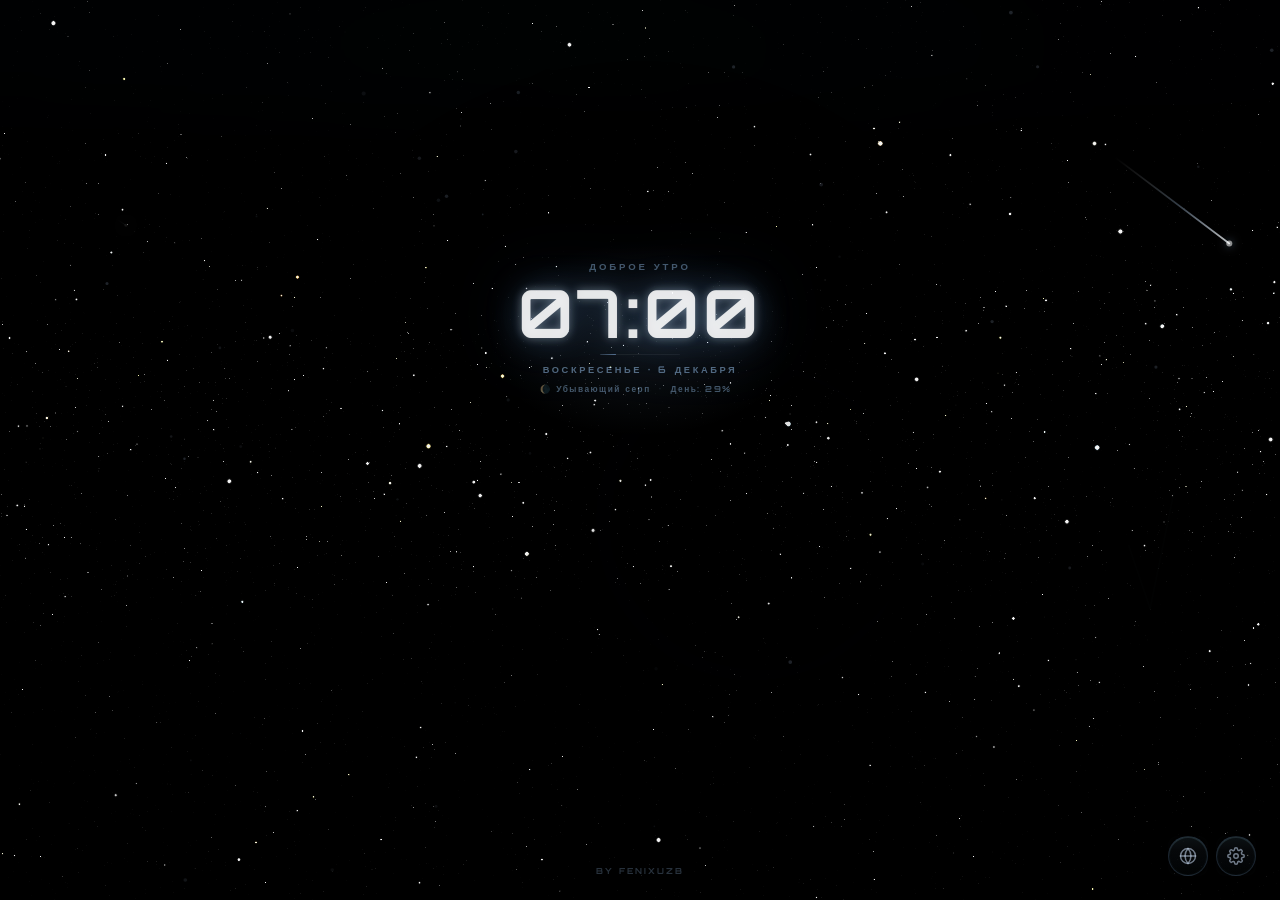
==== commit 3c428356: "Бэкап перед внедрением эффекта акрила и дождя на стекле" ====
--- a/wallpaper-nextgen v2/index.html
+++ b/wallpaper-nextgen v2/index.html
@@ -83,7 +83,6 @@
   <div id="settings-panel" class="settings-panel hidden">
     <div class="settings-title">Настройки</div>
     <div class="hdr-debug" id="hdr-debug" aria-live="polite"></div>
-    <label class="settings-toggle"><input type="checkbox" id="set-vignette" checked><span>Виньетка</span></label>
     <label class="settings-toggle"><input type="checkbox" id="set-shooting" checked><span>Звездопад</span></label>
     <div class="settings-range">
       <label class="settings-range-label" for="set-shooting-speed">
@@ -111,6 +110,7 @@
       </label>
       <input type="range" id="set-flight-star-count" class="settings-range-input" min="100" max="2000" step="20" value="520">
     </div>
+    <label class="settings-toggle"><input type="checkbox" id="set-flight-foreground" checked><span>Передний план полёта</span></label>
     <details class="settings-advanced">
       <summary>Детали неба</summary>
       <label class="settings-toggle"><input type="checkbox" id="set-aurora" checked><span>Сияние</span></label>
--- a/wallpaper-nextgen v2/style.css
+++ b/wallpaper-nextgen v2/style.css
@@ -73,26 +73,6 @@
   display: none !important;
 }
 
-/* Vignette with breathing */
-body::after {
-  content: "";
-  position: fixed;
-  top: 0; left: 0;
-  width: 100%; height: 100%;
-  box-shadow: inset 0 0 150px rgba(0,0,0,0.9);
-  pointer-events: none;
-  z-index: 2;
-  animation: vignetteBreathe 8s ease-in-out infinite;
-  transition: opacity 0.4s ease;
-}
-
-.no-vignette::after { opacity: 0; }
-
-@keyframes vignetteBreathe {
-  0%, 100% { box-shadow: inset 0 0 150px rgba(0,0,0,0.9); }
-  50%      { box-shadow: inset 0 0 190px rgba(0,0,0,0.95); }
-}
-
 /* Background */
 .svg-filters {
   position: absolute;
